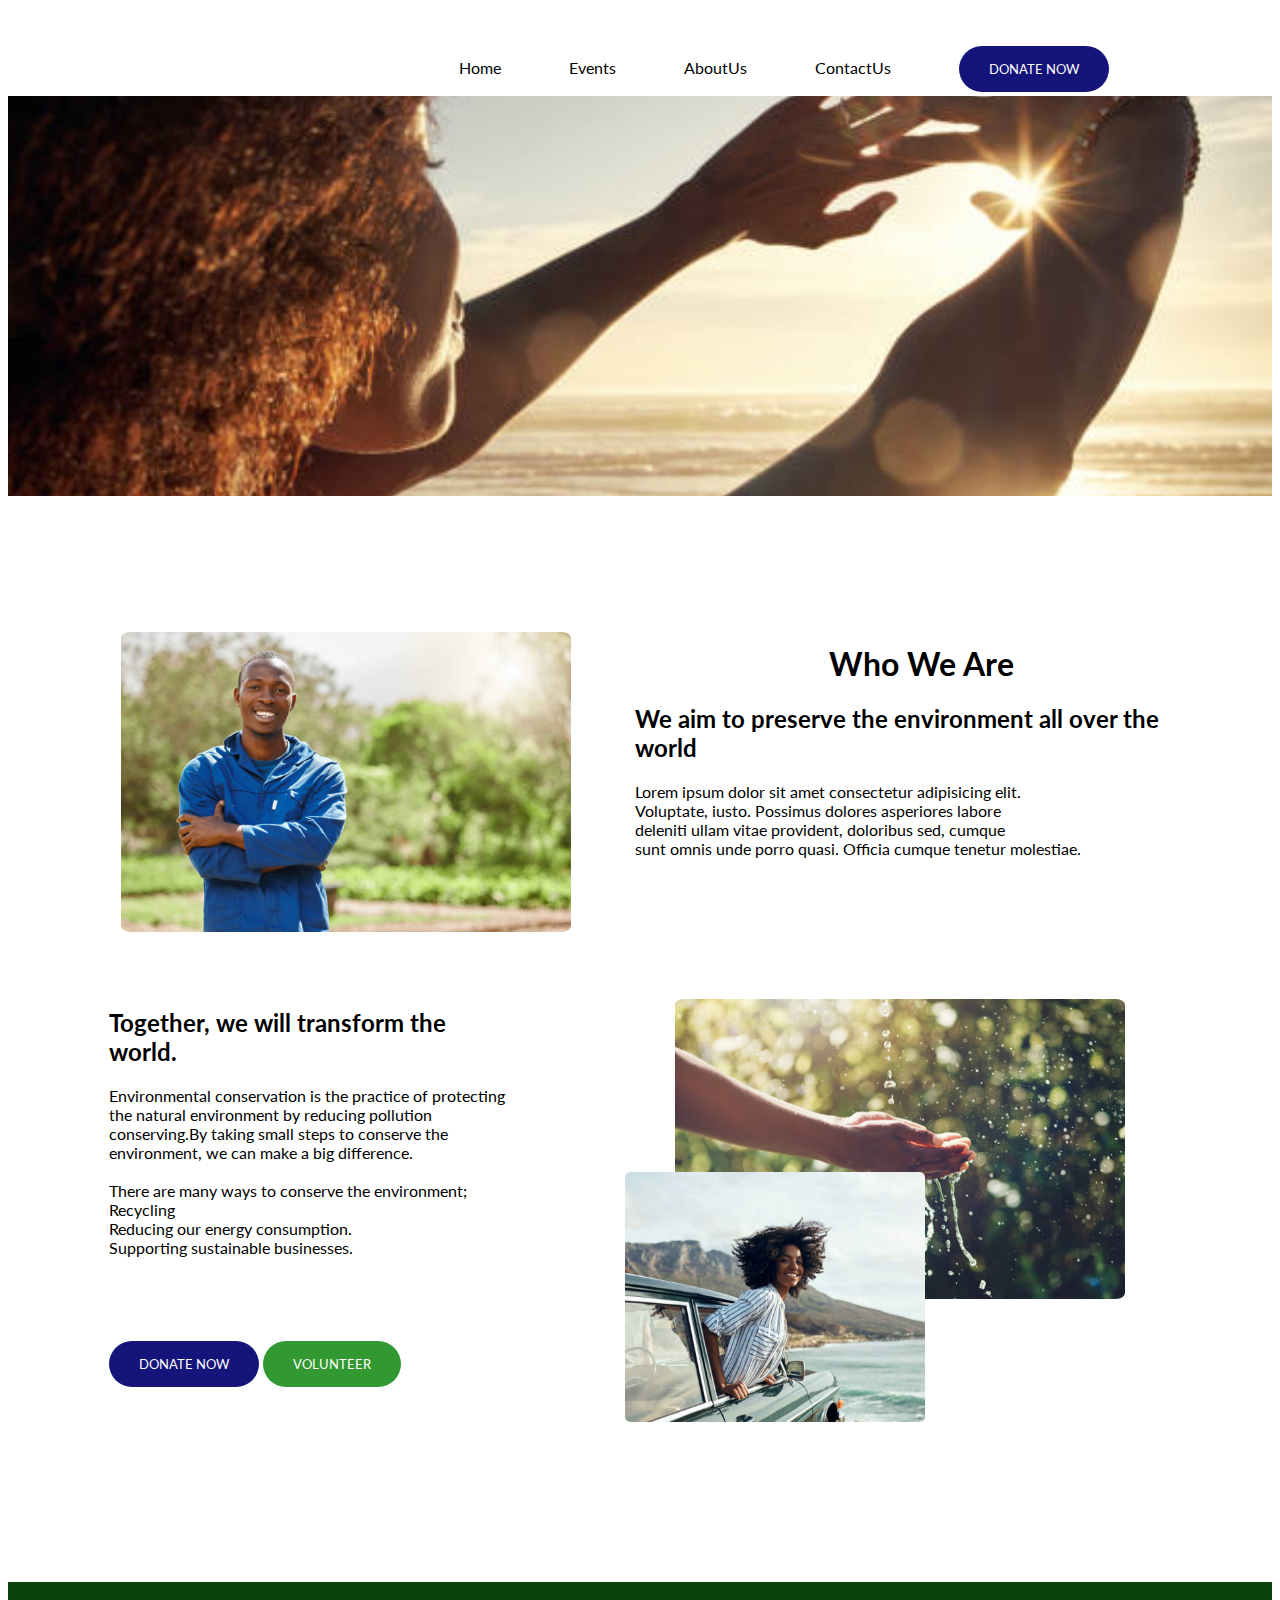
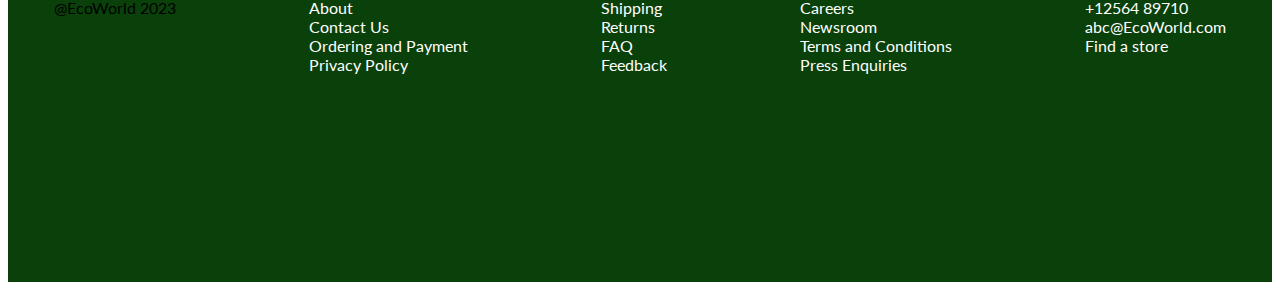
==== about.html @ b9a2bc94 "events and about change" ====
<!DOCTYPE html>
<html lang="en">
<head>
    <meta charset="UTF-8">
    <meta name="viewport" content="width=device-width, initial-scale=1.0">
    <title>AboutUs</title>
    <link rel="preconnect" href="https://fonts.googleapis.com">
<link rel="preconnect" href="https://fonts.gstatic.com" crossorigin>
<link href="https://fonts.googleapis.com/css2?family=Lato:ital,wght@0,100;0,300;0,400;1,300;1,400&family=Roboto:ital,wght@0,300;0,400;0,700;1,100&display=swap" rel="stylesheet">
    <link rel="stylesheet" href="style.css">
</head>
<body class="about">
    <div class="navbar">
        <ul>
          <li> <a href="index.html">Home</a></li>
          <li><a href="events.html">Events</a> </li>
          <li><a href="about.html">AboutUs</a></li>
          <li><a href="contact.html">ContactUs</a> </li>
          
          <li><button id="donate">DONATE NOW</button></li>
          
      </ul></div>
    <div class="top">

    </div>
    <div class="firsty">
        <div id="about">
            <img src="images/testimonial1.jpg" alt="" id="forests1">

        </div>
        <div id="world">
            <h1>Who We Are</h1>
            <h2>We aim to preserve the environment all over the world</h2>
            <p>Lorem ipsum dolor sit amet consectetur adipisicing elit. <br> 
                Voluptate, iusto. Possimus dolores asperiores labore <br>
                deleniti ullam vitae provident, doloribus sed, cumque <br>
                sunt omnis unde porro quasi. Officia cumque tenetur molestiae.</p>

        </div>
    </div>
   
    </div>
    <div class="bottom">
        <div id="about"> 
          <h2>Together, we will transform the world.</h2>
          <p>Environmental conservation is the practice of protecting the natural environment by reducing pollution
          conserving.By taking small steps to conserve the environment, we can make a big difference.
          <br>
          <br>
           There are many ways to conserve the environment; <br>
            Recycling <br>
            Reducing our energy consumption. <br>
            Supporting sustainable businesses. <br>
           </p>
           <br>
           <br>
             <button id="donate">DONATE NOW</button>
             <button id="join">VOLUNTEER</button>
          </div>
            <div id="world">
              <img src="images/cleanwater2.jpg" alt="" id="forests1">
              <img src="images/cleanair2.jpg" alt="" id="forests2">
            </div> 
        
      </div>

      <footer>
        <div class="first">
            <a href="#" class="fa fa-instagram"></a>
            <a href="#" class="fa fa-pinterest"></a>
            <a href="#" class="fa fa-facebook"></a>
            <p>@EcoWorld 2023</p>
        </div>
        <div class="second">
            <ul>
                <li>About </li>
                <li>Contact Us</li>
                <li>Ordering and Payment</li>
                <li>Privacy Policy</li>
            </ul>
        </div>
        <div class="third">
            <ul>
                <li>Shipping</li>
                <li>Returns</li>
                <li>FAQ</li>
                <li>Feedback</li>
            </ul>
        </div>
        <div class="fourth">
            <ul>
                <li>Careers</li>
                <li>Newsroom</li>
                <li>Terms and Conditions</li>
                <li>Press Enquiries</li>
            </ul>
        </div>
        <div class="fifth">
            <ul>
                <li>+12564 89710</li>
                <li>abc@EcoWorld.com</li>
                <li>Find a store</li>
              
            </ul>
        </div>
      </footer>
      
</body>
</html>
---- style.css ----
* {box-sizing:border-box;
  font-family: 'Lato', sans-serif;
}

/* Slideshow container */
.slideshow-container {
  max-width: 100%;
  position: relative;
  margin: auto;
}

/* Hide the images by default */
.mySlides {
  display: none;
  position: relative;
  text-align: center;
}
#see{
  border-radius: 30px;
  background-color: green;
  padding: 15px 50px;
  color: white;
  border: none;

}
#line{
  width: 150px;
  height: 3px;
}

/* Next & previous buttons */
.prev, .next {
  cursor: pointer;
  position: absolute;
  top: 50%;
  width: auto;
  margin-top: -22px;
  padding: 16px;
  color: white;
  font-weight: bold;
  font-size: 18px;
  transition: 0.6s ease;
  border-radius: 0 3px 3px 0;
  user-select: none;
}

/* Position the "next button" to the right */
.next {
  right: 0;
  border-radius: 3px 0 0 3px;
}

/* On hover, add a black background color with a little bit see-through */
.prev:hover, .next:hover {
  background-color: rgba(0,0,0,0.8);
}

/* Caption text */
.text {
  color: #f2f2f2;
  font-size: 40px;
  padding: 8px 12px;
  position: absolute;
  top: 50%;
  left: 50%;
  transform: translate(-50%, -50%);
}

/* Number text (1/3 etc) */
.numbertext {
  color: #f2f2f2;
  font-size: 12px;
  padding: 8px 12px;
  position: absolute;
  top: 0;
}

/* The dots/bullets/indicators */
.dot {
  cursor: pointer;
  height: 15px;
  width: 15px;
  margin: 0 2px;
  background-color: #bbb;
  border-radius: 50%;
  display: inline-block;
  transition: background-color 0.6s ease;
}

.active, .dot:hover {
  background-color: #717171;
}

/* Fading animation */
.fade {
  animation-name: fade;
  animation-duration: 1.5s;
}

@keyframes fade {
  from {opacity: .3}
  to {opacity: 1}
}
#banner{
  width: 100%;
  height: 600px;
  object-fit: cover;
}
.navbar{
  width: 70%;
  margin-left: 30%;
  height: 80px;
*/
  
  
}
.navbar ul li{
  list-style: none;
  display: inline;
  margin: 2em;
}
a{
  text-decoration: none;
  color: black;
}
.recent-projects{
  width: 100%;
  text-align: center;
  display: flex;
}
.recent-projects h2{
  /* padding-right: 11%; */
  font-size: 40px;
}
.preserve{
  width: 100%;
  display: inline-flex;
  height: 600px;
  background-color: rgb(235, 229, 229);

}
#conserve{
  margin: auto 20px;
  background-color: white;
  text-align: center;

}
#about{
  width: 40%;
}
#world{
  margin-left: 10%;
}
#join{
  border-radius: 30px;
  background-color: green;
  padding: 15px 30px;
  color: white;
  border: none;
  opacity: .8;
  /* font-size: 18px; */
}
#donate{
  border-radius: 30px;
  background-color: rgb(20, 20, 122);
  padding: 15px 30px;
  color: white;
  border: none;
  text-align: center;
  margin-top: 30px;
 
}
#donate2{
  border-radius: 30px;
  background-color: rgb(20, 20, 122);
  padding: 15px 30px;
  color: white;
  margin-left: 30%;
  margin-top: -20%;
  border: none;
}
.again{
  background-image: url(images/people-hiking.jpg);
  background-attachment: fixed;
  background-position: center;
  background-repeat: no-repeat;
  background-size: 100%;
  opacity: .9;
  color: white;
  height: 400px;
  text-align: center;
  padding-top: 12%;
  margin-top: 5%;

}
.again h2{
  font-size: 35px;
}

.words{
    margin-top: 3%;
    display: flex;
    
}
.projects{
    width: 100%;
    text-align: center;

}
#test{
  width: 350px;
  height: 300px;
  object-fit: cover;
  border-radius: 2%;
}
/* #conserve{
  
}
.preserve{
    width: 100%;
    display: flex;
    justify-content: space-around;
    
} */
#forests{
    width: 280px;
    height: 250px;
    border-radius: 2%;
    object-fit: cover;
}
#forests1{
  position: relative;
  top: 10px;
  left: 50px;
  width: 450px;
  height: 300px;
  border-radius: 2%;
  object-fit: cover;
}
#forests2{
  position: relative;
  bottom: 120px;
  width: 300px;
  height: 250px;
  border-radius: 2%;
  object-fit: cover;
}
.achievements{
  background-image: url(images/lionandcub.jpg );
  background-attachment: fixed;
  background-position: center;
  background-repeat: no-repeat;
  background-size: cover;
 
  
}
.achievements::before{
  
}

.success{
  color:white;
  height: 500px;
  display: flex;
  justify-content: space-around;
 
 
}
#wins{
  padding-top: 18%;
}
#wins p{
  font-size: 18px;
}
.bottom{
  margin-top: 5%;
  margin-left: 8%;
  display: flex;
}
.say{
  width: 100%;
  text-align: center;
}
.testimonials{
  width: 100%;
  display: flex;
  justify-content: space-around;
}
#person p{
  margin-left: 80px;
}
footer{
  width: 100%;
  height: 300px;
  display: flex;
  margin-top: 3%;
 background-color: rgb(10, 65, 10);
  justify-content: space-around;

}
footer ul li{
  list-style: none;
  color: white;
  
}
/* events */
.bod{
  background-color: white;
}
.top{
  width: 100%;
  height: 400px;
  background-image: url(images/brighterfuture.jpg);
  background-repeat: no repeat;
background-position: center;
  background-size: 100%;

}
.top2{
  width: 100%;
  height: 400px;
  background-image: url(images/plant.jpg);
  background-repeat: no repeat;
background-position: center;
  background-size: 100%;

}
.preserve2{
  width: 90%;
  display: flex;
  height: 400px;
  margin: 5%;
  

}
.events{
  background-color: aliceblue;
  margin-top: 5%;
}
.events .preserve2{
  margin-top: 10%;
}
#next{
  float: right;
  margin-right: 5%;
  margin-bottom: 5%;
}
/* Signup */
.sign{
  text-align: center;
}
.signup{
    font-size: 120%;
}
.checking{
  text-align: center;
}
.thin{
  /* border-radius: 21px; */
  text-align: center;
  padding:10px 60px;
  width: 15%;
}
.logo{
  /* margin-left: -3%; */
  text-align: center;
}
.form{
  padding: 4px;
}
.credit{
  /* border-radius: 21px; */
  text-align: center;
  padding:10px 60px;
  width: 15%;
}
.signn{
  /* border-radius: 21px; */
  text-align: center;
  padding:10px 60px;
  width: 15%;
  color:white ;
  background-color: #486943;
  text-decoration: white;
}
.logo{
  color: #486943;
}
body{
  background-color: #f2fcf4;
}
.locs{
  margin-right: 4%;
}
.pass1{
  margin-left: 3%;
}
/* contact-form */
.contact{
  background-color: #f7fcf8;
 margin-bottom: 10%;
}
.top1{
  width: 100%;
  height: 400px;
  background-image: url(images/giraffes.jpg);
  background-repeat: no repeat;
background-position: center;
  background-size: 100%;

}
.contact p{
  color: grey;
}
.contact-form {
  width: 500px;
  margin: 0 auto;
  padding: 10px;
  border: 1px solid #ccc;
}

h1 {
  text-align: center;
}
input{
  width: 80%;
  padding:10px ;
  margin: 5%;
}

 textarea {
  width: 80%;
  padding: 40px;
  border: 1px solid #ccc;
  margin: 5%;
}

button {
  background-color: #000;
  color: #fff;
  padding: 10px;
  border: none;
  cursor: pointer;
}
#submit{
 color: white;
  margin-top: 3%;
  padding: 12px 40px;
  border-radius: 2%;
  margin: 5%;
  border: none;
  background-color: rgb(58, 145, 58);
}

.info{
  width: 100%;
  display:flex ;
}
.reachus{
  width: 40%;
  margin-left: 10%;
}
.reachus1{
  width: 60%;

}
/* about */
.firsty{
  width: 90%;
  margin-left: 5%;
  display: flex;
  margin-top: 10%;
}
.about{
  background-color: white
}
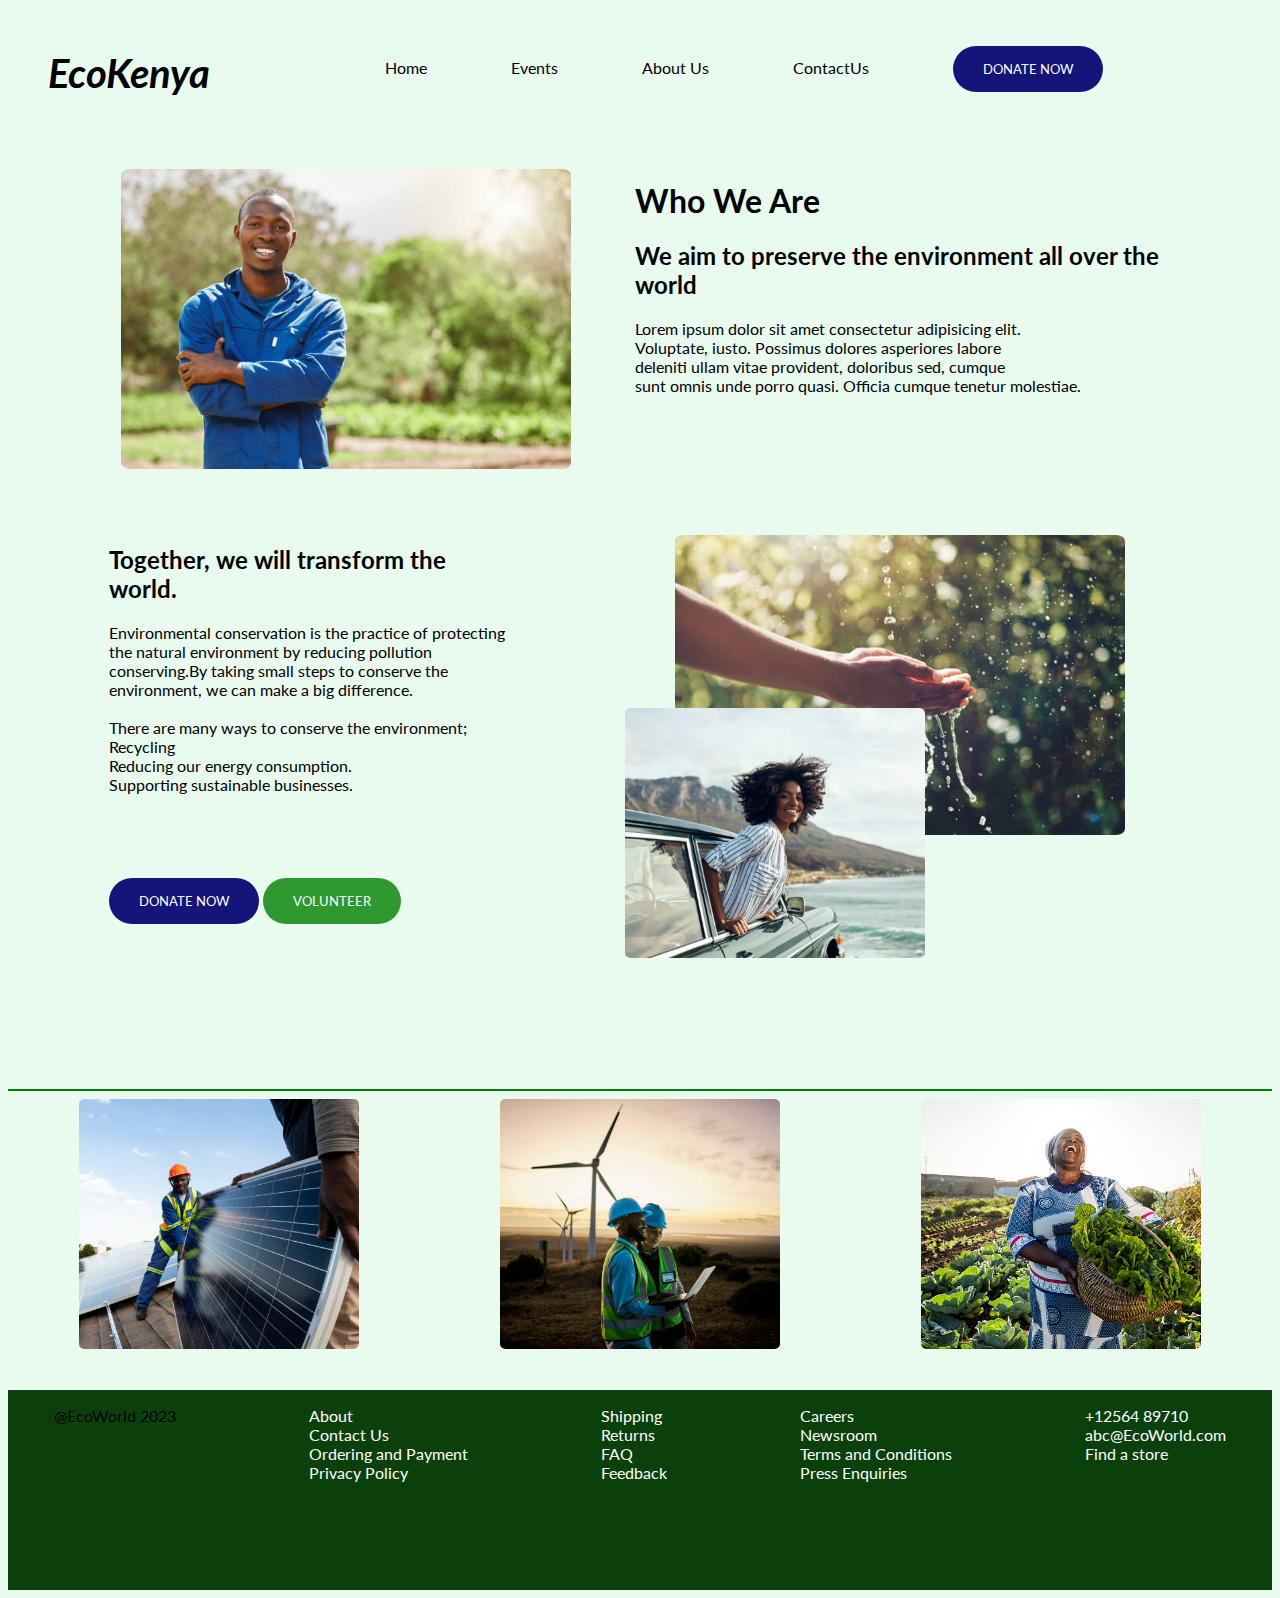
==== commit 959323a4: "environmental conservation website" ====
--- a/about.html
+++ b/about.html
@@ -7,14 +7,16 @@
     <link rel="preconnect" href="https://fonts.googleapis.com">
 <link rel="preconnect" href="https://fonts.gstatic.com" crossorigin>
 <link href="https://fonts.googleapis.com/css2?family=Lato:ital,wght@0,100;0,300;0,400;1,300;1,400&family=Roboto:ital,wght@0,300;0,400;0,700;1,100&display=swap" rel="stylesheet">
+    <link rel="stylesheet" href="about.css">
     <link rel="stylesheet" href="style.css">
 </head>
 <body class="about">
     <div class="navbar">
         <ul>
+          <li><h2 id="eco">EcoKenya</h2></li>
           <li> <a href="index.html">Home</a></li>
           <li><a href="events.html">Events</a> </li>
-          <li><a href="about.html">AboutUs</a></li>
+          <li><a href="about.html">About Us</a></li>
           <li><a href="contact.html">ContactUs</a> </li>
           
           <li><button id="donate">DONATE NOW</button></li>
@@ -25,7 +27,7 @@
     </div>
     <div class="firsty">
         <div id="about">
-            <img src="images/testimonial1.jpg" alt="" id="forests1">
+            <img src="images/testimonial1.jpg" alt="" id="forests3">
 
         </div>
         <div id="world">
@@ -55,13 +57,26 @@
            <br>
            <br>
              <button id="donate">DONATE NOW</button>
-             <button id="join">VOLUNTEER</button>
+             <a href="events.html"><button id="join">VOLUNTEER</button></a>
           </div>
             <div id="world">
               <img src="images/cleanwater2.jpg" alt="" id="forests1">
               <img src="images/cleanair2.jpg" alt="" id="forests2">
             </div> 
         
+      </div>
+      <hr id="lin" color="green">
+      <div class="morepics">
+        <div>
+<img src="images/solar.jpg" alt="" id="forests">
+        </div>
+        <div>
+            <img src="images/wind.jpg" alt="" id="forests">
+        </div>
+        <div>
+            <img src="images/woman-farming.jpg" alt="" id="forests">
+
+        </div>
       </div>
 
       <footer>
--- a/about.css
+++ b/about.css
@@ -0,0 +1,32 @@
+
+/* about */
+.firsty{
+    width: 90%;
+    margin-left: 5%;
+    display: flex;
+    margin-top: 5%;
+  }
+  /* .about{
+   background-image: url(images/buffalo.jpg);
+   background-repeat: no-repeat;
+   background-size: 100%;
+   color: white;
+  } */
+  #forests3{
+    position: relative;
+    top: 10px;
+    left: 50px;
+    width: 450px;
+    height: 300px;
+    border-radius: 2%;
+    object-fit: cover;
+    /* opacity: .8; */
+  }
+  .morepics{
+    width: 100%;
+    display: flex;
+    justify-content: space-around;
+  }
+  #lin{
+    height: 2px;
+  }--- a/style.css
+++ b/style.css
@@ -107,8 +107,8 @@
   object-fit: cover;
 }
 .navbar{
-  width: 70%;
-  margin-left: 30%;
+  width: 90%;
+  /* margin-left: 30%; */
   height: 80px;
 */
   
@@ -117,15 +117,27 @@
 .navbar ul li{
   list-style: none;
   display: inline;
-  margin: 2em;
+  margin: 2.5em;
 }
 a{
   text-decoration: none;
   color: black;
 }
+body{
+  background-color: #e9faef;
+}
+#eco{
+  font-style: italic;
+  font-size: 40px;
+  float: left;
+  padding-right: 5%;
+}
+#read{
+
+}
 .recent-projects{
   width: 100%;
-  text-align: center;
+  text-al1gn: center;
   display: flex;
 }
 .recent-projects h2{
@@ -136,7 +148,7 @@
   width: 100%;
   display: inline-flex;
   height: 600px;
-  background-color: rgb(235, 229, 229);
+  background-color: rgb(247, 240, 240);
 
 }
 #conserve{
@@ -144,6 +156,9 @@
   background-color: white;
   text-align: center;
 
+}
+a:hover{
+  background-color: rgb(207, 204, 162);
 }
 #about{
   width: 40%;
@@ -178,6 +193,12 @@
   margin-left: 30%;
   margin-top: -20%;
   border: none;
+}
+#icon{
+  width: 200px;
+  text-align: center;
+  icon: 2px;
+  
 }
 .again{
   background-image: url(images/people-hiking.jpg);
@@ -291,7 +312,7 @@
 }
 footer{
   width: 100%;
-  height: 300px;
+  height: 200px;
   display: flex;
   margin-top: 3%;
  background-color: rgb(10, 65, 10);
@@ -303,174 +324,6 @@
   color: white;
   
 }
-/* events */
-.bod{
-  background-color: white;
-}
-.top{
-  width: 100%;
-  height: 400px;
-  background-image: url(images/brighterfuture.jpg);
-  background-repeat: no repeat;
-background-position: center;
-  background-size: 100%;
-
-}
-.top2{
-  width: 100%;
-  height: 400px;
-  background-image: url(images/plant.jpg);
-  background-repeat: no repeat;
-background-position: center;
-  background-size: 100%;
-
-}
-.preserve2{
-  width: 90%;
-  display: flex;
-  height: 400px;
-  margin: 5%;
-  
-
-}
-.events{
-  background-color: aliceblue;
-  margin-top: 5%;
-}
-.events .preserve2{
-  margin-top: 10%;
-}
-#next{
-  float: right;
-  margin-right: 5%;
-  margin-bottom: 5%;
-}
-/* Signup */
-.sign{
-  text-align: center;
-}
-.signup{
-    font-size: 120%;
-}
-.checking{
-  text-align: center;
-}
-.thin{
-  /* border-radius: 21px; */
-  text-align: center;
-  padding:10px 60px;
-  width: 15%;
-}
-.logo{
-  /* margin-left: -3%; */
-  text-align: center;
-}
-.form{
-  padding: 4px;
-}
-.credit{
-  /* border-radius: 21px; */
-  text-align: center;
-  padding:10px 60px;
-  width: 15%;
-}
-.signn{
-  /* border-radius: 21px; */
-  text-align: center;
-  padding:10px 60px;
-  width: 15%;
-  color:white ;
-  background-color: #486943;
-  text-decoration: white;
-}
-.logo{
-  color: #486943;
-}
-body{
-  background-color: #f2fcf4;
-}
-.locs{
-  margin-right: 4%;
-}
-.pass1{
-  margin-left: 3%;
-}
-/* contact-form */
-.contact{
-  background-color: #f7fcf8;
- margin-bottom: 10%;
-}
-.top1{
-  width: 100%;
-  height: 400px;
-  background-image: url(images/giraffes.jpg);
-  background-repeat: no repeat;
-background-position: center;
-  background-size: 100%;
-
-}
-.contact p{
-  color: grey;
-}
-.contact-form {
-  width: 500px;
-  margin: 0 auto;
-  padding: 10px;
-  border: 1px solid #ccc;
-}
-
-h1 {
-  text-align: center;
-}
-input{
-  width: 80%;
-  padding:10px ;
-  margin: 5%;
-}
-
- textarea {
-  width: 80%;
-  padding: 40px;
-  border: 1px solid #ccc;
-  margin: 5%;
-}
-
-button {
-  background-color: #000;
-  color: #fff;
-  padding: 10px;
-  border: none;
-  cursor: pointer;
-}
-#submit{
- color: white;
-  margin-top: 3%;
-  padding: 12px 40px;
-  border-radius: 2%;
-  margin: 5%;
-  border: none;
-  background-color: rgb(58, 145, 58);
-}
-
-.info{
-  width: 100%;
-  display:flex ;
-}
-.reachus{
-  width: 40%;
-  margin-left: 10%;
-}
-.reachus1{
-  width: 60%;
-
-}
-/* about */
-.firsty{
-  width: 90%;
-  margin-left: 5%;
-  display: flex;
-  margin-top: 10%;
-}
-.about{
-  background-color: white
+@media only screen and (max-width: 700px) {
+  
 }